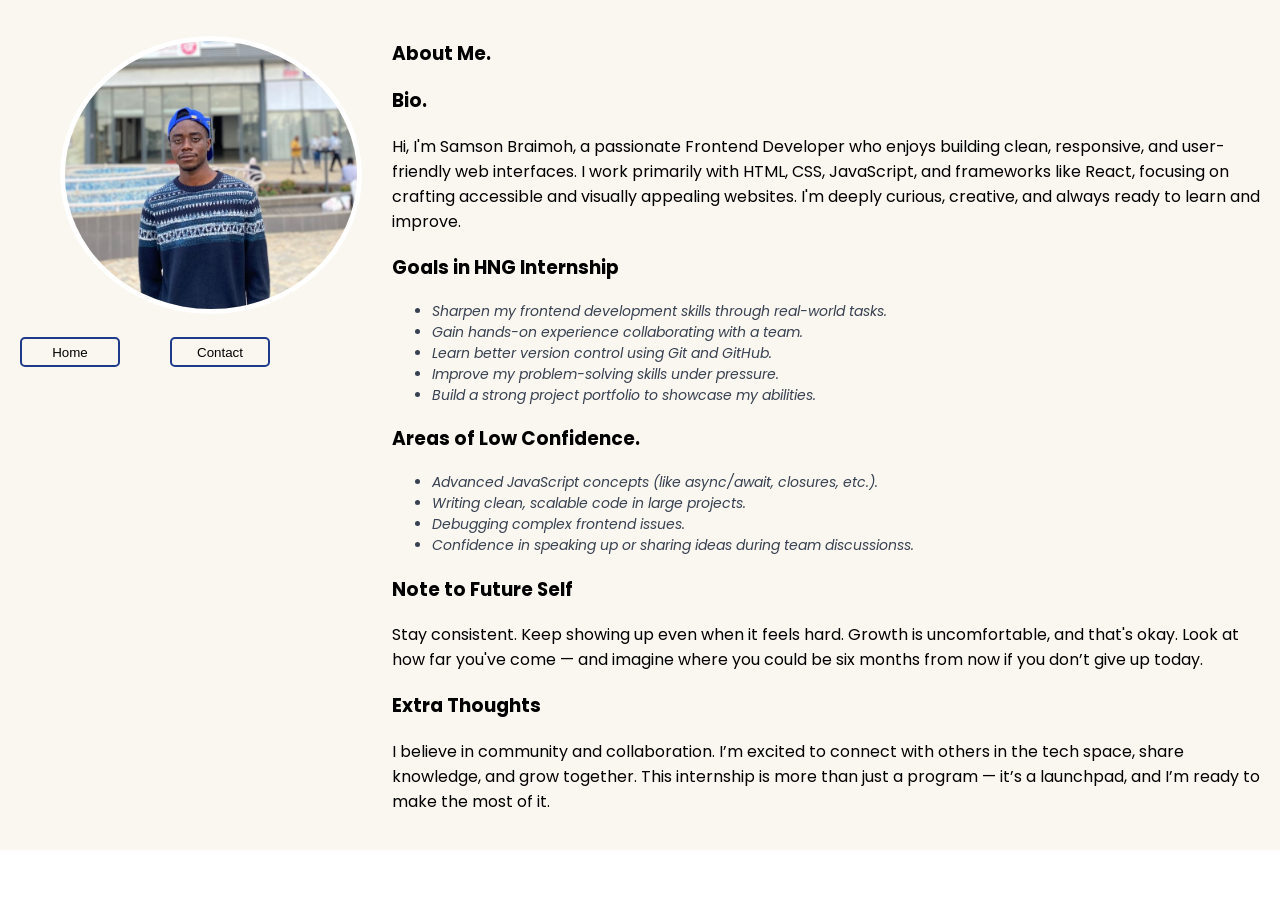
==== about.html @ 4d583a40 "built an about page" ====
<!DOCTYPE html>
<html lang="en">
<head>
    <meta charset="UTF-8">
    <meta name="viewport" content="width=device-width, initial-scale=1.0">
    <title>About Page</title>
    <link rel="stylesheet" href="style.css">
    <link href="https://fonts.googleapis.com/css2?family=Poppins&display=swap" rel="stylesheet">
    <link rel="stylesheet" href="https://cdnjs.cloudflare.com/ajax/libs/font-awesome/6.4.0/css/all.min.css">
</head>
<body>
        <!-- <h1>About Me.</h1> -->
        <section class="aboutContainer" data-testid="test-about-page">
            <main class="aboutAvatar">
                <figure>
                    <img src="./avatarr.jpg" alt="" data-testid="test-user-avatar">
                </figure>
                <nav class="nav">
                    <a href=""><button class="aboutBtn">Home</button></a>
                    <a href=""><button class="aboutBtn">Contact</button></a>
                </nav>
            </main>
            <aside class="aboutContent">
                <h1>About Me.</h1>
                <section data-testid="test-about-bio">
                    <h3>Bio.</h3>
                    <p>Hi, I'm Samson Braimoh, a passionate Frontend Developer who enjoys building clean, responsive, and user-friendly web interfaces. I work primarily with HTML, CSS, JavaScript, and frameworks like React, focusing on crafting accessible and visually appealing websites. I'm deeply curious, creative, and always ready to learn and improve.
                    </p>
                </section>
                <section data-testid="test-about-goals">
                    <h3>Goals in HNG Internship </h3>
                    <ul class="list">
                        <li> Sharpen my frontend development skills through real-world tasks.</li>
                        <li>Gain hands-on experience collaborating with a team.</li>
                        <li>Learn better version control using Git and GitHub.</li>
                        <li> Improve my problem-solving skills under pressure.</li>
                        <li>Build a strong project portfolio to showcase my abilities.</li>
                    </ul>
                </section>
                <section data-testid="test-about-confidence">
                    <h3>Areas of Low Confidence.</h3>
                    <ul class="list">
                        <li>Advanced JavaScript concepts (like async/await, closures, etc.).</li>
                        <li>Writing clean, scalable code in large projects.</li>
                        <li>Debugging complex frontend issues.</li>
                        <li>Confidence in speaking up or sharing ideas during team discussionss.</li>
                    </ul>
                </section>
                <section data-testid="test-about-future-note">
                    <h3>Note to Future Self</h3>
                    <p>Stay consistent. Keep showing up even when it feels hard. Growth is uncomfortable, and that's okay. Look at how far you've come — and imagine where you could be six months from now if you don’t give up today.</p>
                </section>
                <section data-testid="test-about-extra">
                    <h3>Extra Thoughts</h3>
                    <p>I believe in community and collaboration. I’m excited to connect with others in the tech space, share knowledge, and grow together. This internship is more than just a program — it’s a launchpad, and I’m ready to make the most of it.</p>
                </section>
                <!-- <Button>Contact</Button> -->
            </aside>
        </section>
    
</body>
</html>
---- style.css ----
html, body{
    margin: 0;
    padding: 0;
}
body{
    display: flex;
    justify-content: center;
    align-items: center;
    font-family: 'Poppins', sans-serif;
}
.root-container{
    width: 60%;
    /* height: 90%; */
    border-radius: 15px;
    display: flex;
    flex-direction: row-reverse;
    box-shadow: 0 4px 12px rgba(0,0,0,0.08);
    background-color: #FAF7F0;
}
.content{
    width: 60%;
    background-color: #FAF7F0;
    padding: 10px;
    border-radius: 0 15px 15px 0;
}
.avatar{
    width: 40%;
    /* height: 100%; */
    background-color: #1E2A5E;
    border-radius: 10px;
}
img{
    height: 50%;
    width: 100%;
    border-radius: 50%;
    border: 5px solid white;
}
p[data-testid="test-user-bio"]{
    color: #374151;
}
ul[data-testid="test-user-social-links"]{
    display: flex;
    list-style: none;
    gap: 50px;
}
.fa-brands{
    color: #2d2727;
}
.fa-brands:hover{
    color: #756969;
}
.fa-solid{
    color: #2d2727;
}
.fa-solid:hover{
    color: #756969;
}
a:focus{
    outline: #4B5563;
}
.list{
    font-style: italic;
    font-size: 14px;
    color: #374151;
}
.role{
    font-size: 10px;
    font-style: italic;
    font-weight: 100;
    color: #4B5563;
}
h2[data-testid="test-user-name"]{
    color: #111827;
}
.nav{
    display: flex;
    justify-self: center;
    gap: 50px;
}
.cardBtn{
    background-color:  #1E2A5E;
    border: 2px solid  #FAF7F0;
    color:  #FAF7F0;
    border-radius: 5px;
    padding: 0.25rem 0.5rem;
    cursor: pointer;
}


/*about styling*/

.aboutAvatar{
    width: 30%;
}
.aboutContent{
    width: 70%;
}
.aboutContainer{
    display: flex;
    background-color: #FAF7F0;
    height: 100%;
    padding: 20px;
}
.aboutBtn{
    background-color:  #FAF7F0;
    border: 2px solid #1E3A8A;
    border-radius: 5px;
    width: 100px;
    height: 30px;
    cursor: pointer;
}

/* styling for contact page */

.contactForm{
    display: flex;
    flex-direction: column;
}
.contactMain{
    border: 1px solid black;
    height: 80%;
}

@media (max-width: 600px) {
    .root-container{
        flex-direction: column-reverse;
    }
    .content{
        height: 70%;
        width: 100%;
        border-radius: 0 0 15px 15px;
    }
    .avatar{
        height: 30%;
        width: 100%;
        padding: 10px;
        border-radius: 15px 15px 0 0;
    }
    h2[data-testid="test-user-name"]{
        font-size: 15px;
    }
    p{
        font-size: 10px;
    }
    .list{
        font-size: 10px;
    }
    .role{
        font-size: 7px;
    }
    h3{
        font-size: 13px;
    }
    ul[data-testid="test-user-social-links"]{
        padding: 0;
        justify-self: center;
    }

    /* about responsive styling */
    .aboutContainer{
        flex-direction: column;
    } 
    .aboutAvatar{
        height: 30%;
        width: 100%;
    }
    .aboutContent{
        height: 70%;
        width: 100%;
    }
    .list{
        font-size: 10px;
    }
}
@media (min-width: 600px) and (max-width: 950px) {
    .nav{
        flex-direction: column;
        gap: 20px;
    }
  }
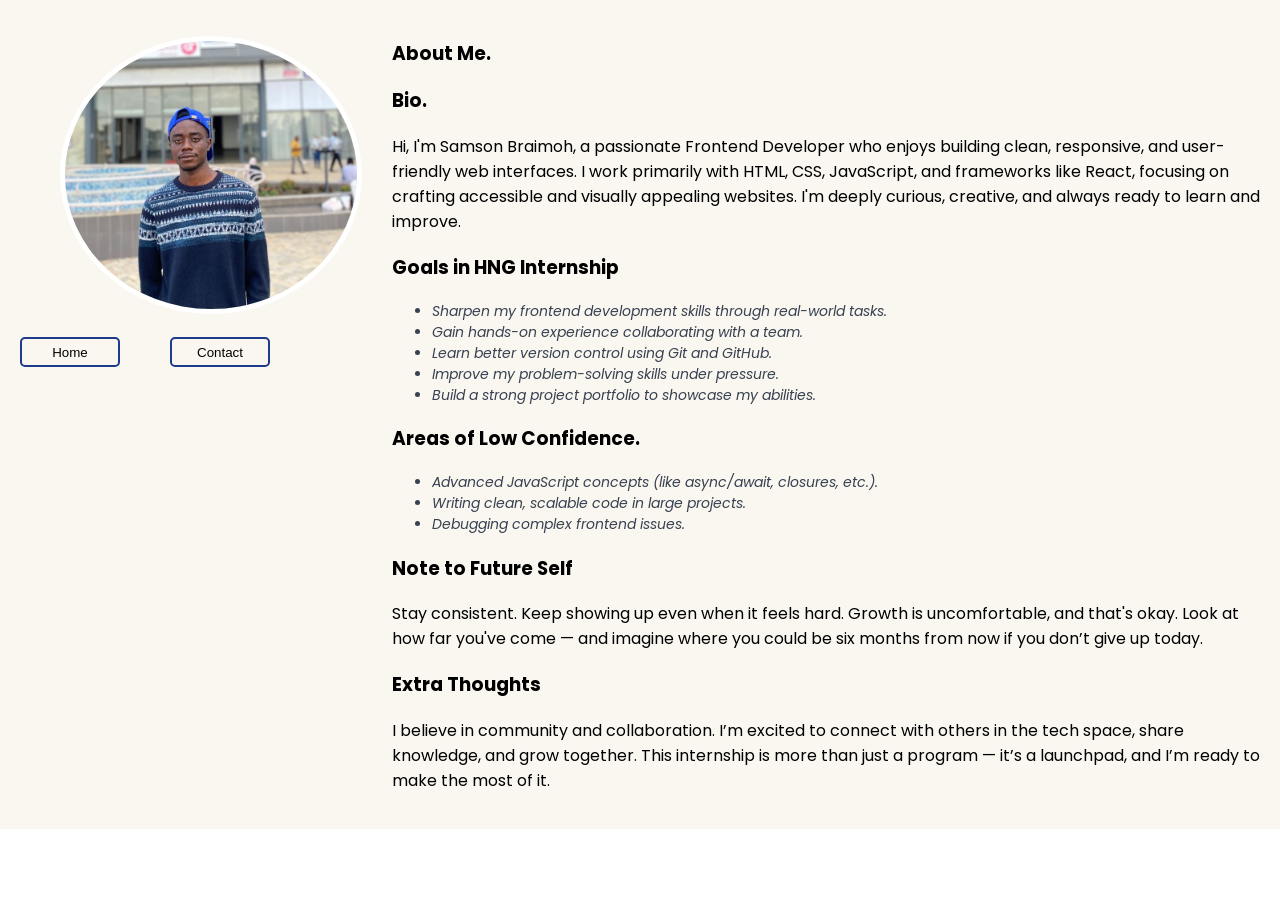
==== commit 8befc679: "made some corrections" ====
--- a/about.html
+++ b/about.html
@@ -16,8 +16,8 @@
                     <img src="./avatarr.jpg" alt="" data-testid="test-user-avatar">
                 </figure>
                 <nav class="nav">
-                    <a href=""><button class="aboutBtn">Home</button></a>
-                    <a href=""><button class="aboutBtn">Contact</button></a>
+                    <a href="./index.html"><button class="aboutBtn">Home</button></a>
+                    <a href="./contact.html"><button class="aboutBtn">Contact</button></a>
                 </nav>
             </main>
             <aside class="aboutContent">
@@ -43,7 +43,6 @@
                         <li>Advanced JavaScript concepts (like async/await, closures, etc.).</li>
                         <li>Writing clean, scalable code in large projects.</li>
                         <li>Debugging complex frontend issues.</li>
-                        <li>Confidence in speaking up or sharing ideas during team discussionss.</li>
                     </ul>
                 </section>
                 <section data-testid="test-about-future-note">
--- a/style.css
+++ b/style.css
@@ -116,15 +116,65 @@
 .contactForm{
     display: flex;
     flex-direction: column;
+    gap: 10px;
 }
 .contactMain{
-    border: 1px solid black;
-    height: 80%;
-}
+    background-color: #FAF7F0;
+    /* height: 80%;git  */
+    width: 40%;
+    padding: 0 20px 0 20px;
+    border-radius: 10px;
+    box-shadow: 0 1px 4px rgba(0, 0, 0, 0.1);
+}
+.contactHeading{
+    justify-content: center;
+    display: flex;
+}
+input::placeholder {
+    font-style: italic;
+  }
+input{
+    outline: none;
+    height: 20px;
+    padding: 10px;
+    border-radius: 5px;
+    border: 1px solid #ccc;   
+}  
+.formSubmitButton{
+    height: 40px;
+    background-color: #1E2A5E;
+    color: white;
+    border-radius: 10px;
+    cursor: pointer;
+}
+.formSubmitButton:hover{
+    background-color: #3c4778;
+    box-shadow: 0 4px 8px rgba(0, 0, 0, 0.15);
+}
+textarea{
+    height: 100px;
+    outline: none;
+    border-radius: 5px;
+    border: 1px solid #ccc;
+}
+
+input:focus, textarea:focus {
+    outline: none;
+    border: 1.5px solid #162a5d;
+    box-shadow: 0 0 5px rgba(22, 42, 93, 0.2);
+}
+.contactnav{
+    display: flex;
+    margin-top: 10px;
+    gap: 50px;
+}
+
+        /* RESPONSIVENESS */
 
 @media (max-width: 600px) {
     .root-container{
         flex-direction: column-reverse;
+        width: 90%;
     }
     .content{
         height: 70%;
@@ -172,7 +222,16 @@
     .list{
         font-size: 10px;
     }
-}
+  
+  
+    /* contact responsive styling */
+    .contactMain{
+        width: 80%;
+    }
+
+}
+
+
 @media (min-width: 600px) and (max-width: 950px) {
     .nav{
         flex-direction: column;
